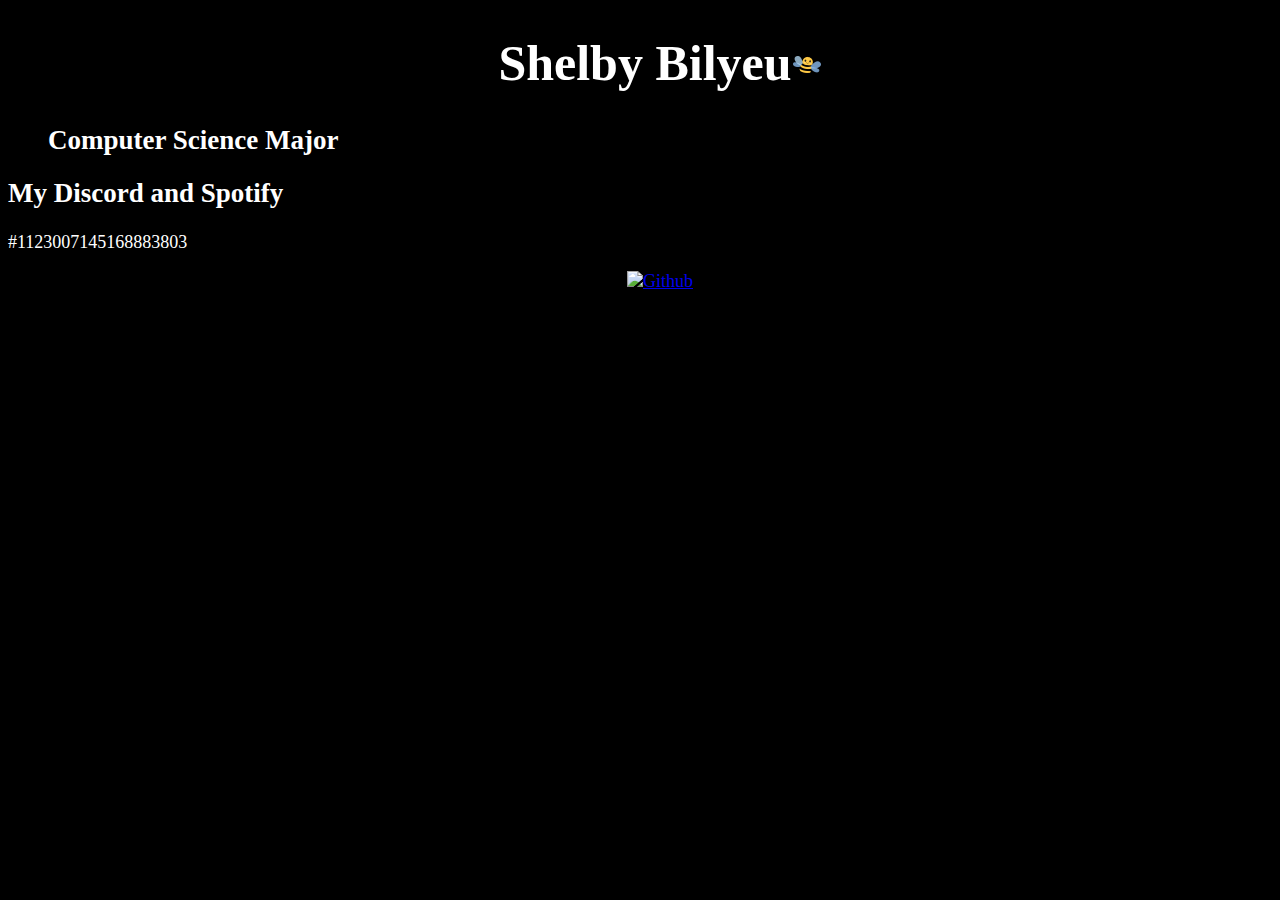
==== index.html @ e7c8129e "incomplete update" ====
<!DOCTYPE html>
<html lang="en">
<head>
    <title>Welcome to my portfolio Portfolio</title>
    <link rel="stylesheet" href="styles.css">
</head>
<body>
    <div class="container">

        <div class="header">
            <ul class="bee">
                <h1>Shelby Bilyeu<img src='bee.png'></h1>
                <h2>Computer Science Major</h2>
            </ul>
        </div>
        
        <div class="discord/spotify">
            <h2>My Discord and Spotify</h2>
            #1123007145168883803

        </div>


        <div>
            <ul class="social-links">
                <li><a href="https://github.com/Shelby-Bilyeu"><img src="github.png" alt="Github"></a></li>
            </ul>
        </div>
    </div>
</html>
---- styles.css ----
body {
    background-color: black;
    color: white;
    font-family: Open Sans;
    font-size: 18px;
}
h1{
    text-align: center;
    font-size: 50px;
}
.social-links {
    list-style-type: none;
    display: flex;
    justify-content: center;
  }
  
  .social-links li {
    margin: 0 10px; /* Adjust spacing between icons */
  }
  
  .social-links img {
    width: 30px; /* Adjust the size of the icons */
    height: auto;
  }
p{
    text-indent: 5%;
}

.bee img{
    width: 30px;
    height: auto;
}
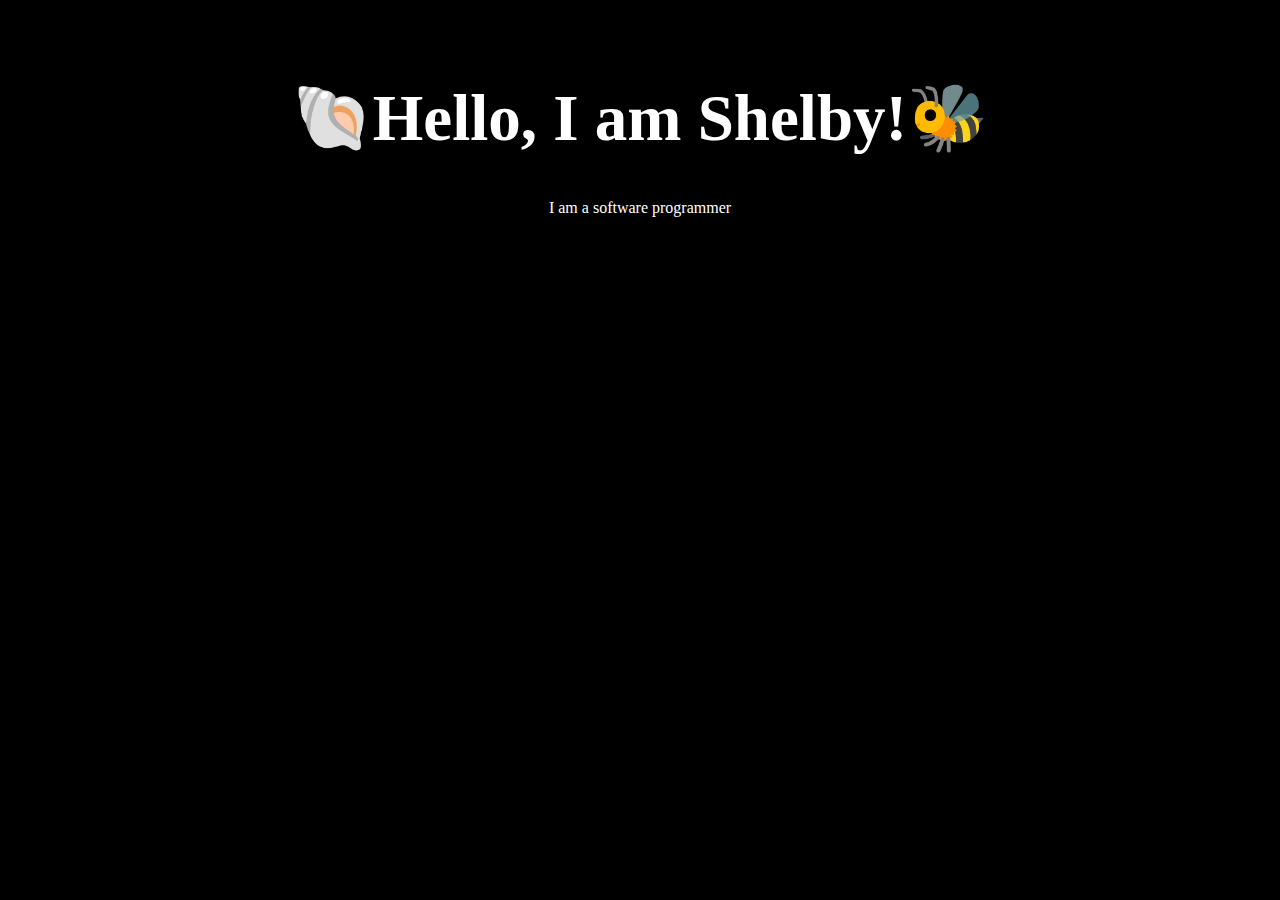
==== commit 30e8d6b6: "new idea web" ====
--- a/index.html
+++ b/index.html
@@ -1,30 +1,30 @@
 <!DOCTYPE html>
-<html lang="en">
+<html>
 <head>
-    <title>Welcome to my portfolio Portfolio</title>
+    <meta charset="UTF-8">
+    <title>Your Portfolio</title>
     <link rel="stylesheet" href="styles.css">
 </head>
 <body>
-    <div class="container">
+    <br>
+    <br>
 
-        <div class="header">
-            <ul class="bee">
-                <h1>Shelby Bilyeu<img src='bee.png'></h1>
-                <h2>Computer Science Major</h2>
-            </ul>
-        </div>
-        
-        <div class="discord/spotify">
-            <h2>My Discord and Spotify</h2>
-            #1123007145168883803
+    <!-- Navigation Menu
+    <nav>
+        <ul>
+            <li><a href="#about">About</a></li>
+            <li><a href="#skills">Skills</a></li>
+            <li><a href="#projects">Projects</a></li>
+            <li><a href="#experience">Experience</a></li>
+            <li><a href="#contact">Contact</a></li>
+        </ul>
+    </nav> -->
 
-        </div>
+    <!-- About Me Section -->
+    <section id="Intro">
+        <h1>🐚Hello, I am Shelby!🐝</h1>
+        <p class="center">I am a software programmer</p>
+    </section>
 
-
-        <div>
-            <ul class="social-links">
-                <li><a href="https://github.com/Shelby-Bilyeu"><img src="github.png" alt="Github"></a></li>
-            </ul>
-        </div>
-    </div>
-</html>+</body>
+</html>
--- a/styles.css
+++ b/styles.css
@@ -1,32 +1,20 @@
 body {
-    background-color: black;
-    color: white;
-    font-family: Open Sans;
-    font-size: 18px;
-}
-h1{
-    text-align: center;
-    font-size: 50px;
-}
-.social-links {
-    list-style-type: none;
-    display: flex;
-    justify-content: center;
-  }
-  
-  .social-links li {
-    margin: 0 10px; /* Adjust spacing between icons */
-  }
-  
-  .social-links img {
-    width: 30px; /* Adjust the size of the icons */
-    height: auto;
-  }
-p{
-    text-indent: 5%;
+  background-color: #000000;
+  color: #FFFFFF;
+  font-family: roboto;
+  margin: 0;
+  padding: 0;
 }
 
-.bee img{
-    width: 30px;
-    height: auto;
+/* Add additional CSS styles for specific elements here */
+h1{
+  font-size: 65px;
+  font-family: roboto;
+  text-align: center;
+
+}
+
+p.center{
+  text-align: center;
+  f
 }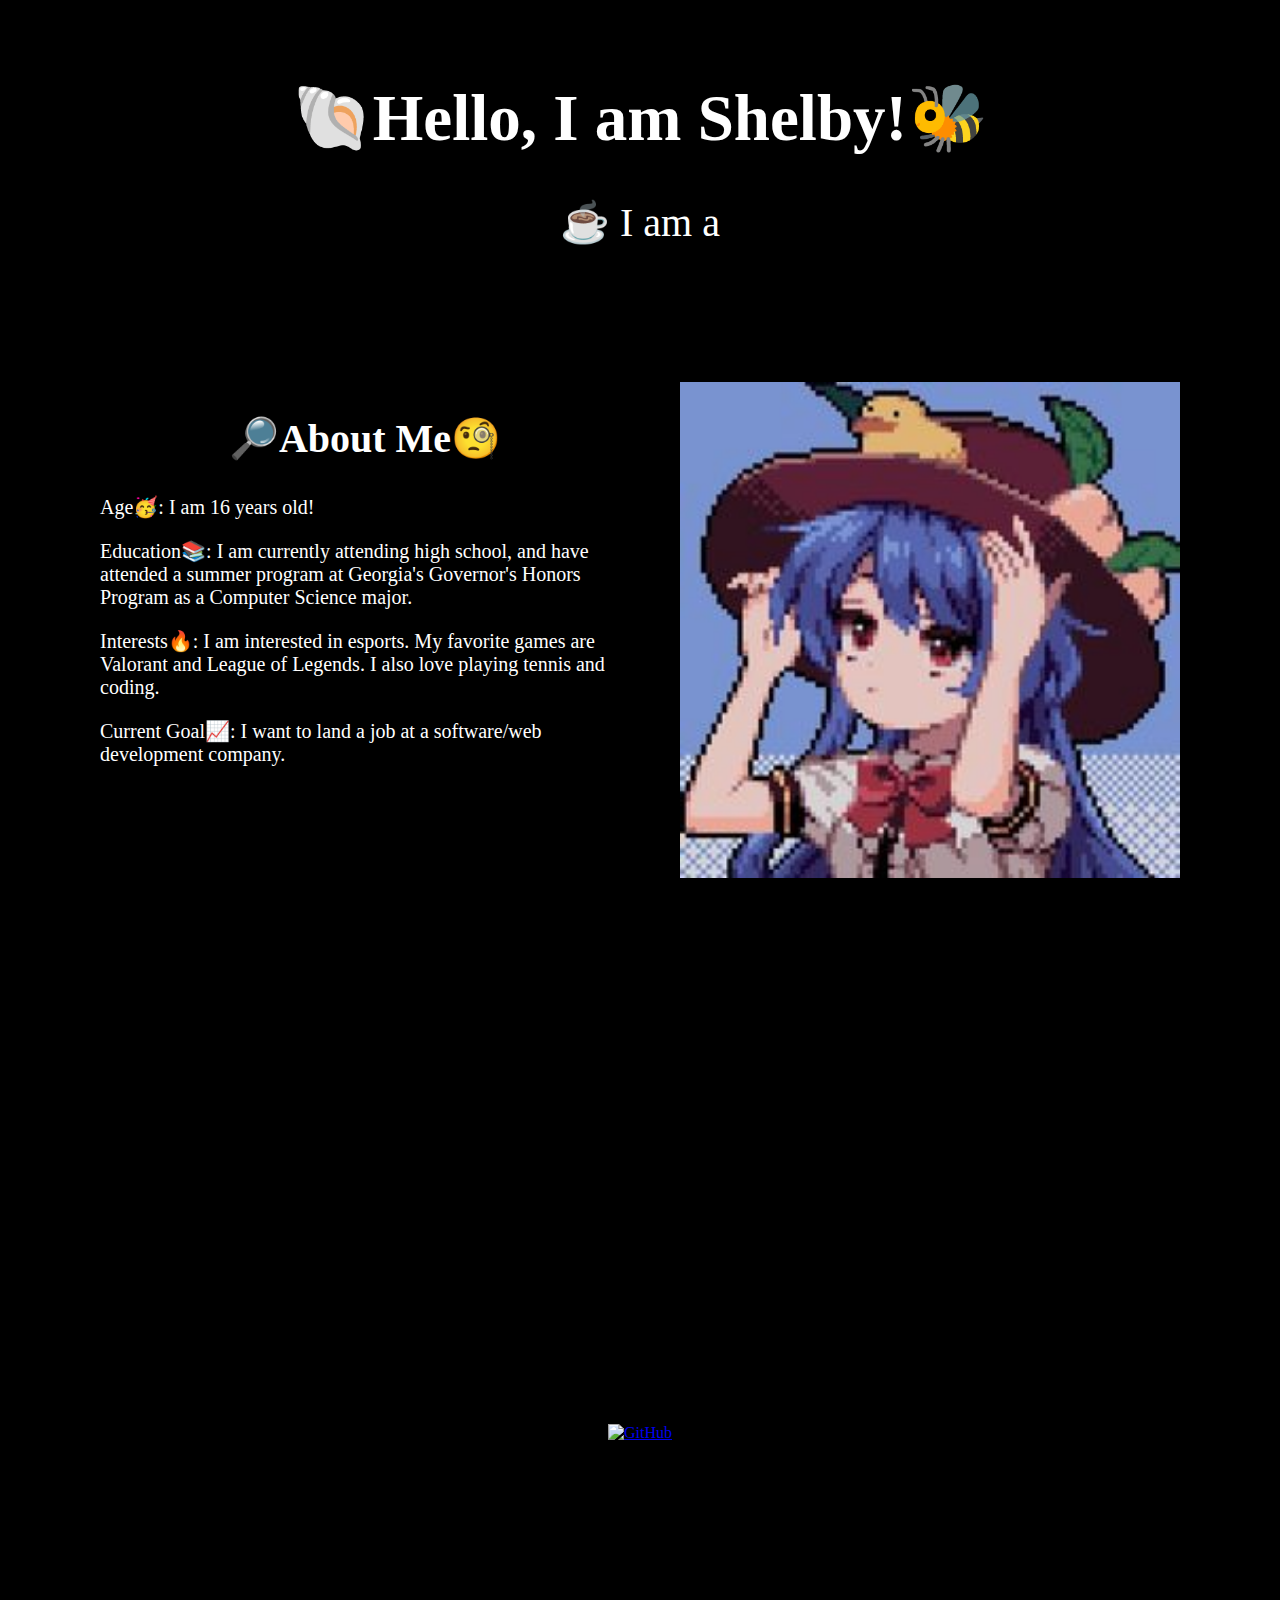
==== commit 7a9d91e0: "about me added" ====
--- a/index.html
+++ b/index.html
@@ -20,11 +20,43 @@
         </ul>
     </nav> -->
 
-    <!-- About Me Section -->
+      
+    <!-- Introduction -->
     <section id="Intro">
         <h1>🐚Hello, I am Shelby!🐝</h1>
-        <p class="center">I am a software programmer</p>
+        <div id="typing-animation">
+        </div>
     </section>
+    <script src="functions.js"></script>
+    <br>
+    <br>
 
+    <!-- About Me Section -->
+    <section class="About-Me">
+        <div class="content">
+          <div class="text">
+            <h2>🔎About Me🧐</h2>
+            <p>Age🥳: I am 16 years old!</p>
+            <p>Education📚: I am currently attending high school, and have attended a summer program at Georgia's Governor's Honors Program as a Computer Science major.</p>
+            <p>Interests🔥: I am interested in esports. My favorite games are Valorant and League of Legends. I also love playing tennis and coding.</p>
+            <p>Current Goal📈: I want to land a job at a software/web development company.</p>
+          </div>
+          <div class="photo">
+            <img src="photo.jpg" alt="photo">
+          </div>
+        </div>
+      </section>
+      
+
+
+    <!-- git hub logo at the bottom-->
+    <section class="github">
+        <div>
+          <a href="https://github.com/Shelby-Bilyeu">
+            <img src="github.png" alt="GitHub">
+          </a>
+        </div>
+      </section>
+      
 </body>
 </html>
--- a/styles.css
+++ b/styles.css
@@ -14,7 +14,54 @@
 
 }
 
-p.center{
+#typing-animation {
+  font-family: roboto;
+  font-size: 40px;
+  color: white;
   text-align: center;
-  f
-}+
+  /* Additional styles */
+}
+
+.github img{
+  justify-content: center; 
+  align-items: center;
+  width: 50px;
+  height: auto;
+}
+.github{
+  display: flex; 
+  justify-content: center; 
+  align-items: center; 
+  height: 100vh;
+}
+.About-Me {
+  padding: 100px;
+}
+.About-Me h2{
+  font-size: 40px;
+  font-family: roboto;
+  text-align: center;
+  color: white;
+}
+.About-Me .content {
+  display: flex;
+  justify-content: space-between;
+  align-items: flex-start;
+  font-size: 20px;
+  font-family: roboto;
+}
+
+.About-Me .text {
+  width: 600px;
+  overflow-wrap: break-word;
+}
+
+.About-Me .photo {
+  margin-left: 50px; /* Adjust the margin as needed */
+}
+
+.About-Me .photo img {
+  width: 500px;
+  height: auto;
+}
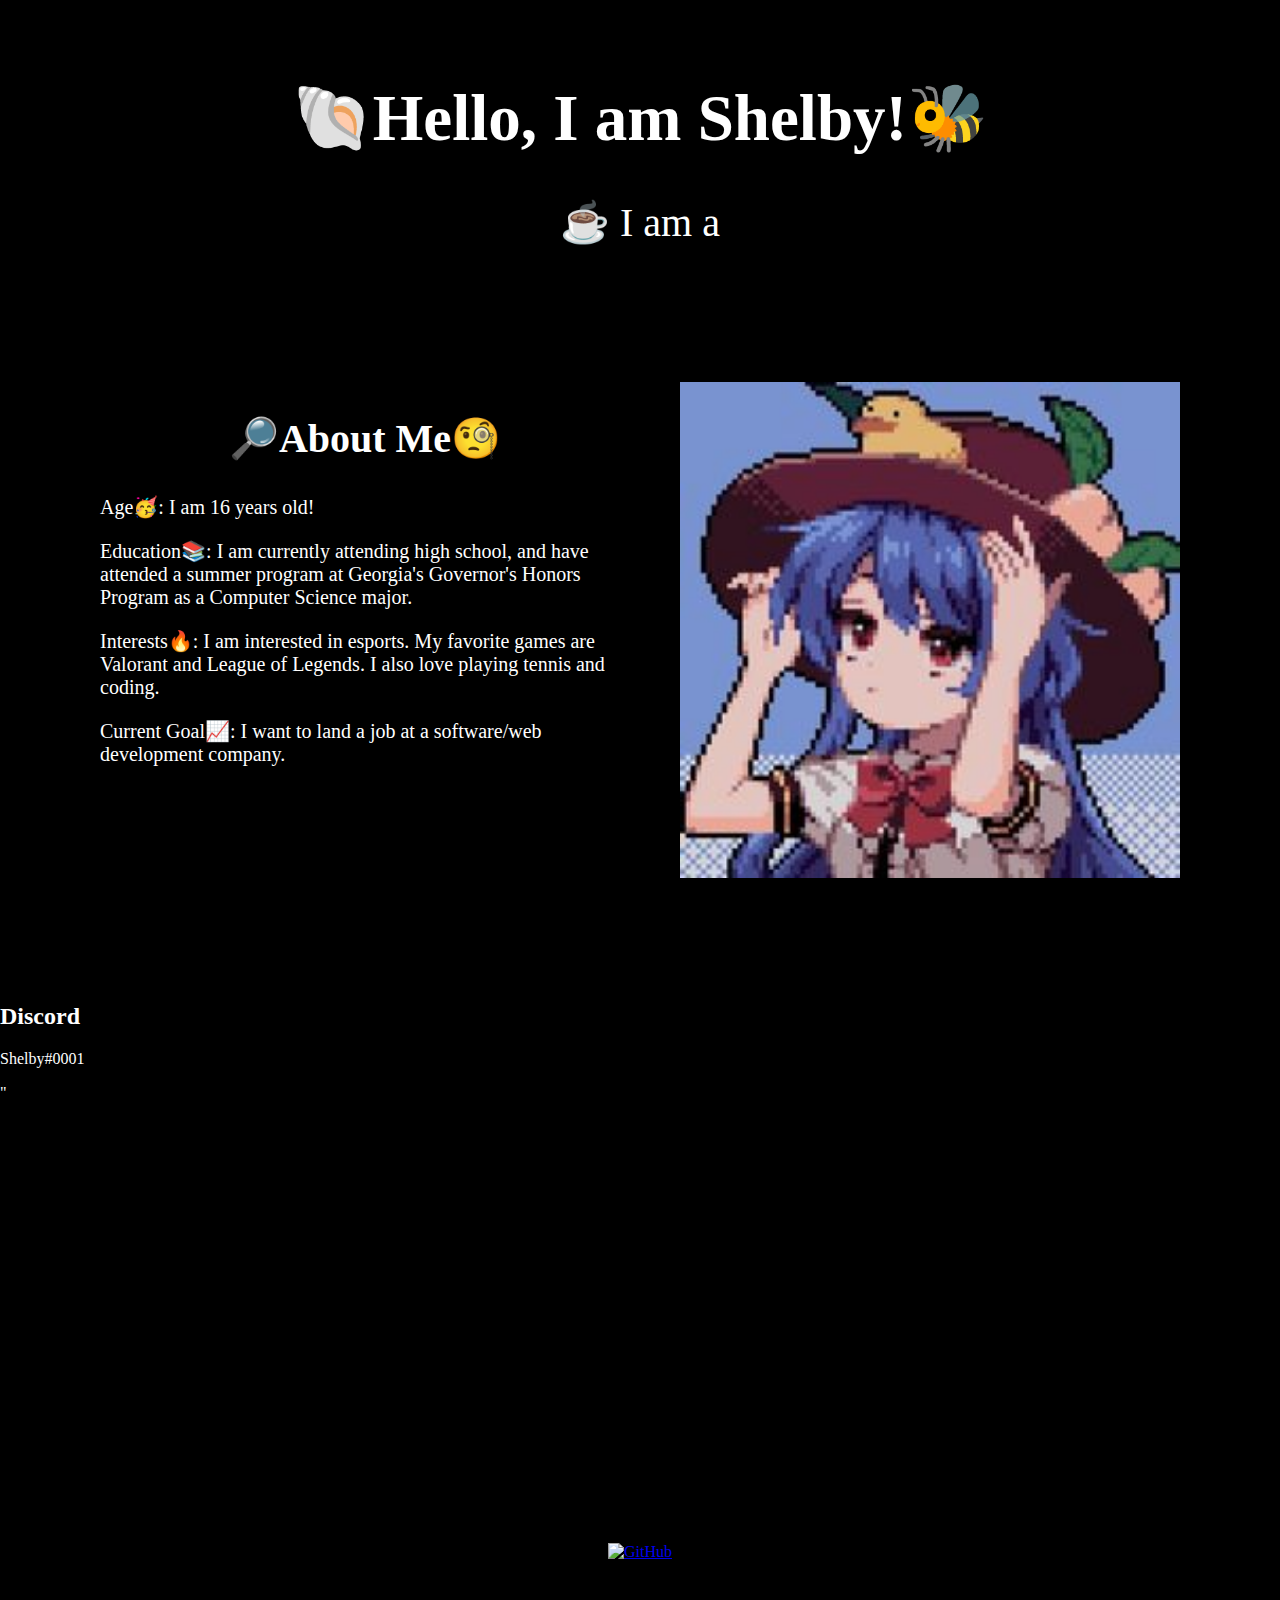
==== commit e1bea122: "contact started" ====
--- a/index.html
+++ b/index.html
@@ -2,24 +2,12 @@
 <html>
 <head>
     <meta charset="UTF-8">
-    <title>Your Portfolio</title>
+    <title>My Portfolio</title>
     <link rel="stylesheet" href="styles.css">
 </head>
 <body>
     <br>
     <br>
-
-    <!-- Navigation Menu
-    <nav>
-        <ul>
-            <li><a href="#about">About</a></li>
-            <li><a href="#skills">Skills</a></li>
-            <li><a href="#projects">Projects</a></li>
-            <li><a href="#experience">Experience</a></li>
-            <li><a href="#contact">Contact</a></li>
-        </ul>
-    </nav> -->
-
       
     <!-- Introduction -->
     <section id="Intro">
@@ -49,6 +37,16 @@
       
 
 
+    <!-- Contacts -->
+    <section class="Contacts">
+        <div class="content">
+            <div class="discord">
+                <h2>Discord</h2>
+                <p>Shelby#0001</p>
+            </div>"
+        </div>
+    </section>
+
     <!-- git hub logo at the bottom-->
     <section class="github">
         <div>
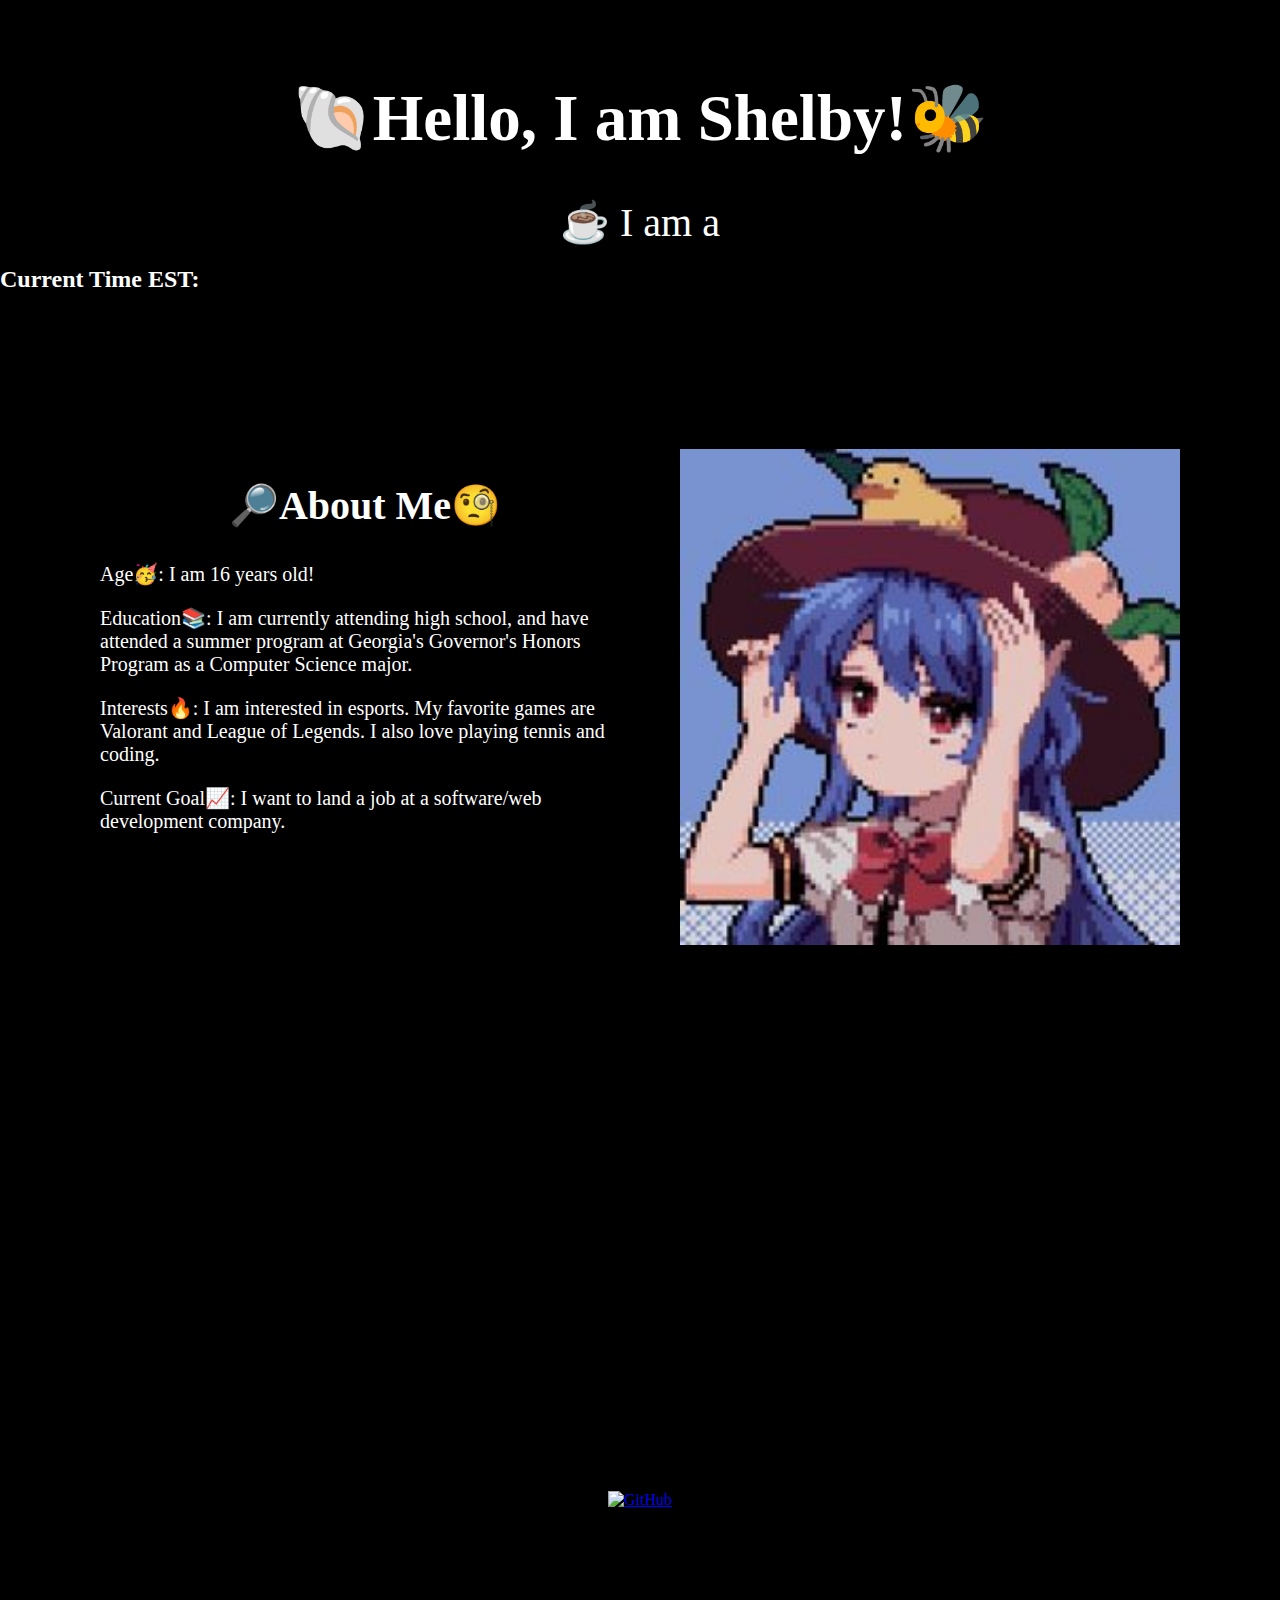
==== commit 1a33f9f7: "replaced the github link" ====
--- a/index.html
+++ b/index.html
@@ -11,11 +11,12 @@
       
     <!-- Introduction -->
     <section id="Intro">
-        <h1>🐚Hello, I am Shelby!🐝</h1>
-        <div id="typing-animation">
-        </div>
+          <h1>🐚Hello, I am Shelby!🐝</h1>
+          <div id="typing-animation">
+           </div>
+        <h2>Current Time EST:</h2>
+        <p id="est-time"></p>
     </section>
-    <script src="functions.js"></script>
     <br>
     <br>
 
@@ -34,27 +35,20 @@
           </div>
         </div>
       </section>
+
+    <!-- time section -->
+
       
 
-
-    <!-- Contacts -->
-    <section class="Contacts">
-        <div class="content">
-            <div class="discord">
-                <h2>Discord</h2>
-                <p>Shelby#0001</p>
-            </div>"
-        </div>
-    </section>
 
     <!-- git hub logo at the bottom-->
     <section class="github">
         <div>
-          <a href="https://github.com/Shelby-Bilyeu">
+          <a href="https://github.com/koara-kuma">
             <img src="github.png" alt="GitHub">
           </a>
         </div>
       </section>
-      
+      <script src="functions.js"></script>      
 </body>
 </html>
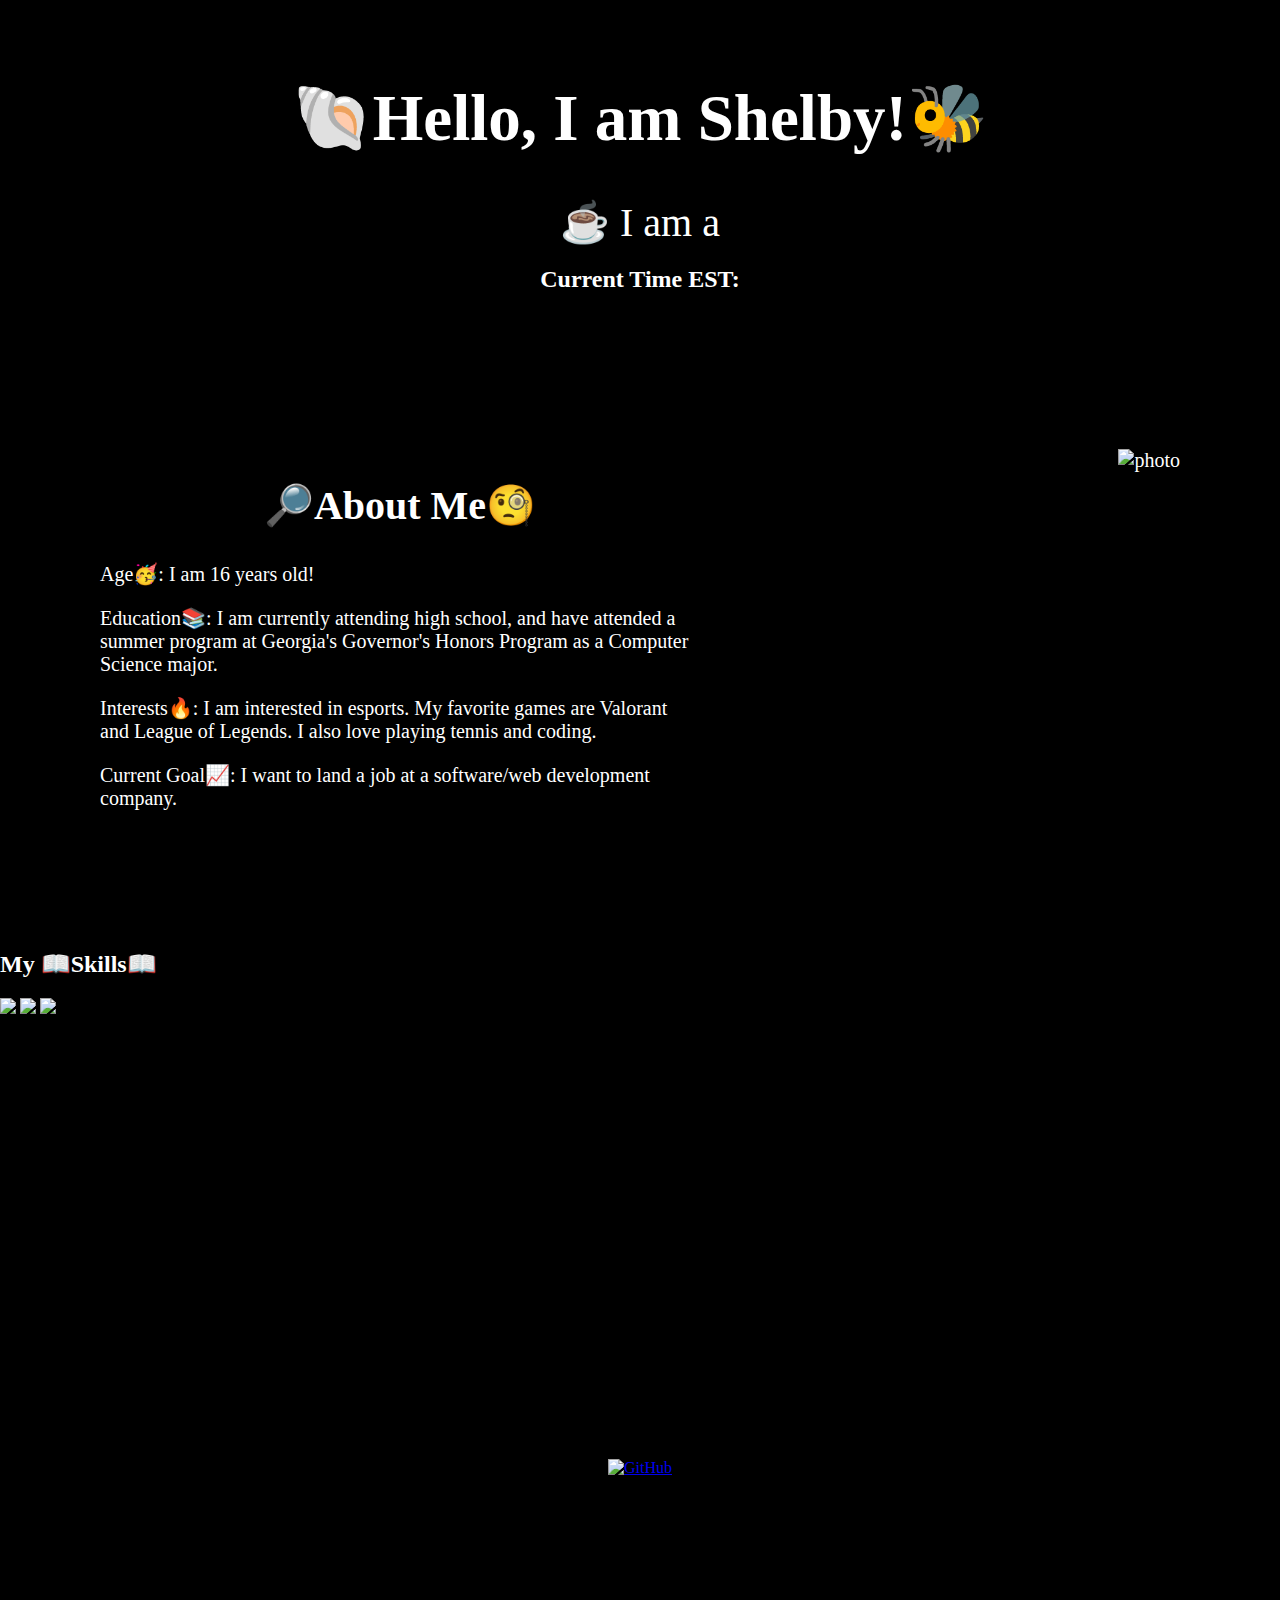
==== commit 403d05dd: "skills icon" ====
--- a/index.html
+++ b/index.html
@@ -14,8 +14,8 @@
           <h1>🐚Hello, I am Shelby!🐝</h1>
           <div id="typing-animation">
            </div>
-        <h2>Current Time EST:</h2>
-        <p id="est-time"></p>
+        <h2 style="text-align: center;";>Current Time EST:</h2>
+        <p style="text-align: center;" id="est-time"></p>
     </section>
     <br>
     <br>
@@ -31,12 +31,21 @@
             <p>Current Goal📈: I want to land a job at a software/web development company.</p>
           </div>
           <div class="photo">
-            <img src="photo.jpg" alt="photo">
+            <img src="photos/photo.jpg" alt="photo">
           </div>
         </div>
       </section>
 
-    <!-- time section -->
+    
+      <!-- Skills Section -->
+      <section class="languages">
+        <div class="language-content">
+          <h2> My 📖Skills📖</h2>
+          <a href="https://html.com/"><img src="https://dan.onl/_next/image?url=https%3A%2F%2Fskillicons.dev%2Ficons%3Ftheme%3Ddark%26i%3Dhtml&w=256&q=75", id="code-img"></a>
+          <a href="https://www.w3schools.com/css/"><img src="https://dan.onl/_next/image?url=https%3A%2F%2Fskillicons.dev%2Ficons%3Ftheme%3Ddark%26i%3Dcss&w=256&q=75", id="code-img"></a>
+          <a href="https://www.javascript.com/"><img src="https://dan.onl/_next/image?url=https%3A%2F%2Fskillicons.dev%2Ficons%3Ftheme%3Ddark%26i%3Djs&w=256&q=75", id="code-img"></a>
+        </div>
+      </section>
 
       
 
@@ -45,7 +54,7 @@
     <section class="github">
         <div>
           <a href="https://github.com/koara-kuma">
-            <img src="github.png" alt="GitHub">
+            <img src="photos/github.png" alt="GitHub">
           </a>
         </div>
       </section>
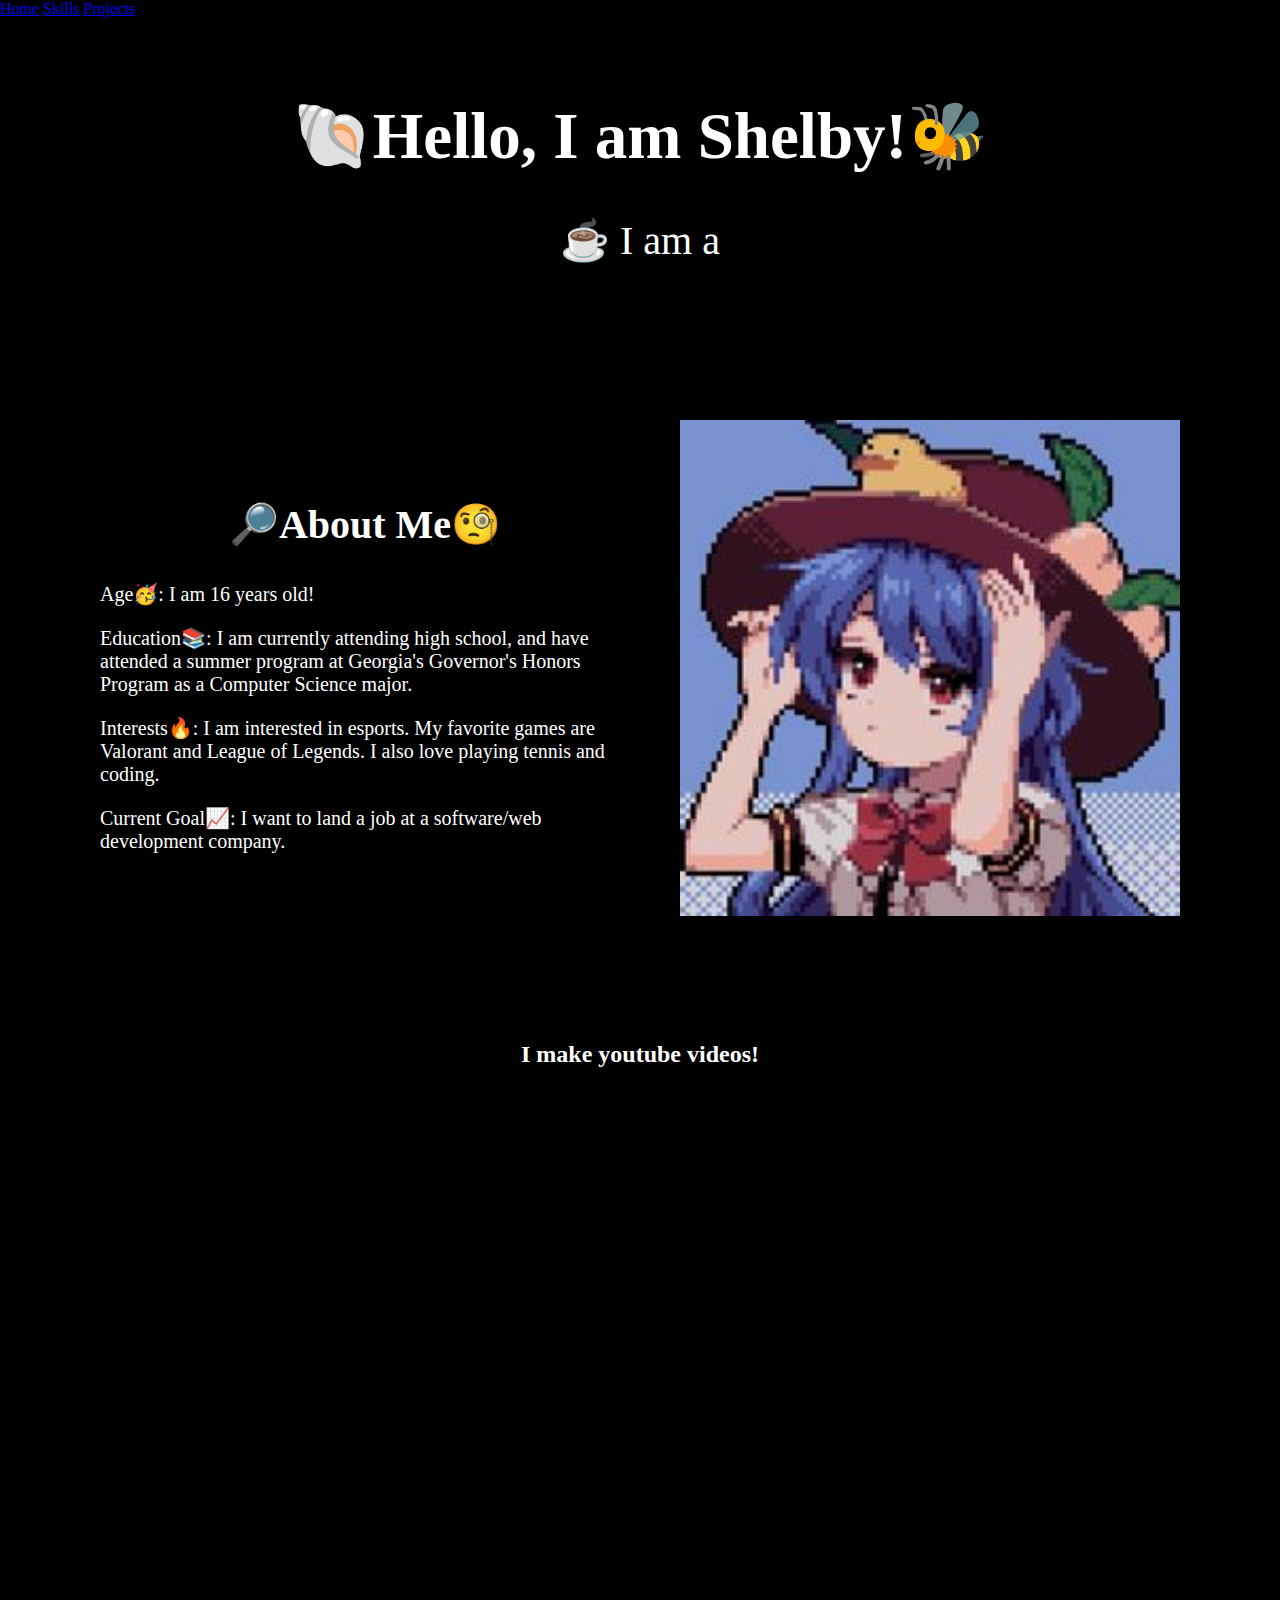
==== commit 27a033b6: "added a projecs section" ====
--- a/index.html
+++ b/index.html
@@ -1,63 +1,70 @@
-<!DOCTYPE html>
-<html>
-<head>
-    <meta charset="UTF-8">
-    <title>My Portfolio</title>
-    <link rel="stylesheet" href="styles.css">
-</head>
-<body>
-    <br>
-    <br>
-      
-    <!-- Introduction -->
-    <section id="Intro">
-          <h1>🐚Hello, I am Shelby!🐝</h1>
-          <div id="typing-animation">
-           </div>
-        <h2 style="text-align: center;";>Current Time EST:</h2>
-        <p style="text-align: center;" id="est-time"></p>
-    </section>
-    <br>
-    <br>
-
-    <!-- About Me Section -->
-    <section class="About-Me">
-        <div class="content">
-          <div class="text">
-            <h2>🔎About Me🧐</h2>
-            <p>Age🥳: I am 16 years old!</p>
-            <p>Education📚: I am currently attending high school, and have attended a summer program at Georgia's Governor's Honors Program as a Computer Science major.</p>
-            <p>Interests🔥: I am interested in esports. My favorite games are Valorant and League of Legends. I also love playing tennis and coding.</p>
-            <p>Current Goal📈: I want to land a job at a software/web development company.</p>
-          </div>
-          <div class="photo">
-            <img src="photos/photo.jpg" alt="photo">
-          </div>
-        </div>
-      </section>
-
-    
-      <!-- Skills Section -->
-      <section class="languages">
-        <div class="language-content">
-          <h2> My 📖Skills📖</h2>
-          <a href="https://html.com/"><img src="https://dan.onl/_next/image?url=https%3A%2F%2Fskillicons.dev%2Ficons%3Ftheme%3Ddark%26i%3Dhtml&w=256&q=75", id="code-img"></a>
-          <a href="https://www.w3schools.com/css/"><img src="https://dan.onl/_next/image?url=https%3A%2F%2Fskillicons.dev%2Ficons%3Ftheme%3Ddark%26i%3Dcss&w=256&q=75", id="code-img"></a>
-          <a href="https://www.javascript.com/"><img src="https://dan.onl/_next/image?url=https%3A%2F%2Fskillicons.dev%2Ficons%3Ftheme%3Ddark%26i%3Djs&w=256&q=75", id="code-img"></a>
-        </div>
-      </section>
-
-      
-
-
-    <!-- git hub logo at the bottom-->
-    <section class="github">
-        <div>
-          <a href="https://github.com/koara-kuma">
-            <img src="photos/github.png" alt="GitHub">
-          </a>
-        </div>
-      </section>
-      <script src="functions.js"></script>      
-</body>
-</html>
+<!DOCTYPE html>
+<html>
+<head>
+    <meta charset="UTF-8">
+    <title>My Portfolio</title>
+    <link rel="stylesheet" href="styles.css">
+</head>
+<body>
+      <section id="Button">
+        <div class="button-container">
+          <a href="index.html" class="button">Home</a>
+          <a href="skills.html" class="button">Skills</a>
+          <a href="projects.html" class="button">Projects</a>
+        </div>
+    </section>
+    <br>
+    <br>
+      
+    <!-- Introduction -->
+    <section id="Intro">
+          <h1>🐚Hello, I am Shelby!🐝</h1>
+          <div id="typing-animation">
+           </div>
+        <h2 style="text-align: center;" id="est-time"></h2>
+    </section>
+    <br>
+    <br>
+
+    <!-- About Me -->
+    <section class="About-Me">
+      <div class="content" style="display: flex; align-items: center;">
+        <div class="text">
+          <h2>🔎About Me🧐</h2>
+          <p>Age🥳: I am 16 years old!</p>
+          <p>Education📚: I am currently attending high school, and have attended a summer program at Georgia's Governor's Honors Program as a Computer Science major.</p>
+          <p>Interests🔥: I am interested in esports. My favorite games are Valorant and League of Legends. I also love playing tennis and coding.</p>
+          <p>Current Goal📈: I want to land a job at a software/web development company.</p>
+        </div>
+        <div class="photo">
+          <img src="photo.jpg" alt="photo">
+        </div>
+      </div>
+    </section>
+    
+
+    
+      <!-- Skills Section -->
+
+      </section>
+      <section>
+        <h2 style="text-align: center;">I make youtube videos!</h2>
+        <div class="skill-showcase">
+          <iframe width="1080" height="720" src="https://www.youtube.com/embed/SXNsvEnEOhs" title="YouTube video player" frameborder="0" allow="accelerometer; autoplay; clipboard-write; encrypted-media; gyroscope; picture-in-picture; web-share" allowfullscreen></iframe>
+        </div>
+      </section>
+      
+
+
+      <section class="github">
+        <div>
+            <a href="https://github.com/koara-kuma">
+            <img src="github.png" alt="GitHub">
+            </a>
+            <a href="https://www.youtube.com/@MiloCEO">
+            <img src="youtube.jpg" alt="YouTube">
+            </a>
+        </div>
+      <script src="functions.js"></script>      
+</body>
+</html>
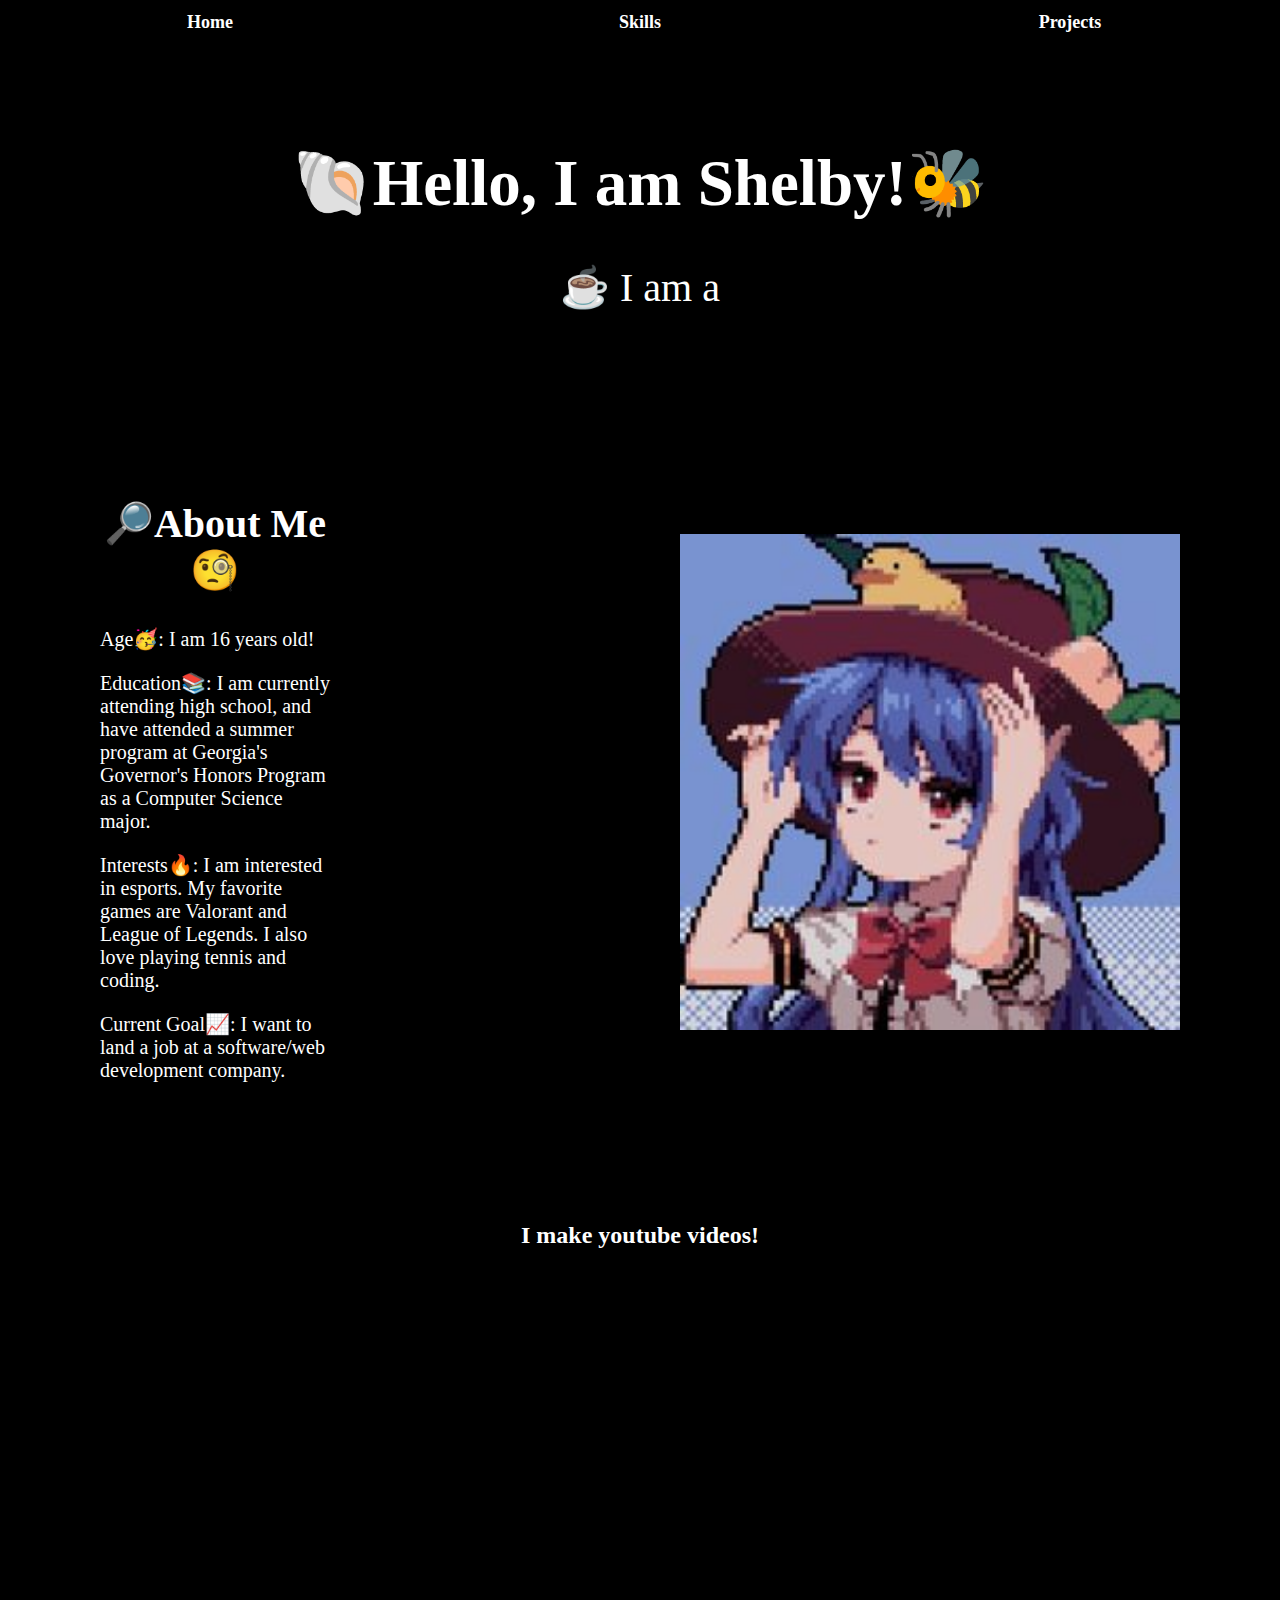
==== commit c1fdc0b9: "code clean up" ====
--- a/index.html
+++ b/index.html
@@ -37,7 +37,7 @@
           <p>Current Goal📈: I want to land a job at a software/web development company.</p>
         </div>
         <div class="photo">
-          <img src="photo.jpg" alt="photo">
+          <img src="images/photo.jpg" alt="photo">
         </div>
       </div>
     </section>
@@ -59,10 +59,10 @@
       <section class="github">
         <div>
             <a href="https://github.com/koara-kuma">
-            <img src="github.png" alt="GitHub">
+            <img src="images/github.png" alt="GitHub">
             </a>
             <a href="https://www.youtube.com/@MiloCEO">
-            <img src="youtube.jpg" alt="YouTube">
+            <img src="images/youtube.jpg" alt="YouTube">
             </a>
         </div>
       <script src="functions.js"></script>      
--- a/styles.css
+++ b/styles.css
@@ -1,67 +1,170 @@
-body {
-  background-color: #000000;
-  color: #FFFFFF;
-  font-family: roboto;
-  margin: 0;
-  padding: 0;
-}
-
-/* Add additional CSS styles for specific elements here */
-h1{
-  font-size: 65px;
-  font-family: roboto;
-  text-align: center;
-
-}
-
-#typing-animation {
-  font-family: roboto;
-  font-size: 40px;
-  color: white;
-  text-align: center;
-
-  /* Additional styles */
-}
-
-.github img{
-  justify-content: center; 
-  align-items: center;
-  width: 50px;
-  height: auto;
-}
-.github{
-  display: flex; 
-  justify-content: center; 
-  align-items: center; 
-  height: 100vh;
-}
-.About-Me {
-  padding: 100px;
-}
-.About-Me h2{
-  font-size: 40px;
-  font-family: roboto;
-  text-align: center;
-  color: white;
-}
-.About-Me .content {
-  display: flex;
-  justify-content: space-between;
-  align-items: flex-start;
-  font-size: 20px;
-  font-family: roboto;
-}
-
-.About-Me .text {
-  width: 600px;
-  overflow-wrap: break-word;
-}
-
-.About-Me .photo {
-  margin-left: 50px; /* Adjust the margin as needed */
-}
-
-.About-Me .photo img {
-  width: 500px;
-  height: auto;
-}
+body {
+  background-color: #000000;
+  color: #FFFFFF;
+  font-family: roboto;
+  margin: 0;
+  padding: 0;
+}
+
+/* Add additional CSS styles for specific elements here */
+h1{
+  font-size: 65px;
+  font-family: roboto;
+  text-align: center;
+
+}
+
+#typing-animation {
+  font-family: roboto;
+  font-size: 40px;
+  color: white;
+  text-align: center;
+
+  /* Additional styles */
+}
+
+.github img{
+  justify-content: center; 
+  align-items: center;
+  width: 50px;
+  height: auto;
+}
+.github{
+  display: flex; 
+  justify-content: center; 
+  align-items: center; 
+  height: 100vh;
+}
+.About-Me {
+  padding: 100px;
+}
+.About-Me h2{
+  font-size: 40px;
+  font-family: roboto;
+  text-align: center;
+  color: white;
+}
+.About-Me .content {
+  display: flex;
+  justify-content: space-between;
+  align-items: flex-start;
+  font-size: 20px;
+  font-family: roboto;
+}
+
+.About-Me .text {
+  width: 600px;
+  overflow-wrap: break-word;
+  padding-right: 350x; /* Adjust the margin as needed */
+}
+
+.About-Me .photo {
+  padding-left: 350px; /* Adjust the margin as needed */
+}
+
+.About-Me .photo img {
+  width: 500px;
+  height: auto;
+
+}
+
+.discord img{
+  width: 200px;
+  height: auto;
+}
+
+.image-button {
+  display: inline-flex;
+  align-items: center;
+  cursor: pointer;
+  text-decoration: none;
+  font-weight: bold;
+  background-color: black;
+  outline: none;
+}
+
+.image-button img {
+  background-color: black;
+  width: 100px;
+  height: 100px;
+  border-radius: 50%; /* Forces circular shape */
+  object-fit: cover; /* Ensures the image fills the circular shape */
+  outline: none; /* Removes the outline */
+}
+button{
+  background-color: black;
+  outline: none;
+  border: none;
+}
+
+.language-content{
+  padding-left: 100px;
+  padding-top: 20px;
+} 
+
+.language-content h2{
+  text-align: center;
+  font-size: 40px;
+  font-family: roboto;
+  padding-bottom: 20px;
+  color: white;
+}
+.skill-pics img{
+  justify-content: space-between;
+  width: 100px;
+  height: auto;
+  margin-right: 10px;
+}
+.skill-pics{
+  display: flex;
+  justify-content: center;
+  align-items: center;
+}
+.skill-showcase{
+  display: flex;
+  justify-content: center;
+  align-items: center;
+  padding-top: 20px;
+}
+
+.button-container {
+  display: flex;
+}
+
+.button {
+  flex: 1;
+  display: inline-block;
+  padding: 12px 20px;
+  font-size: 18px;
+  font-weight: bold;
+  text-align: center;
+  text-decoration: none;
+  background-color: black;
+  color: #FFFFFF;
+  border-radius: 4px;
+  transition: background-color 0.3s ease;
+  margin-right: 10px;
+}
+
+.button:last-child {
+  margin-right: 0;
+}
+
+.button:hover {
+  background-color: black;
+}
+
+.button-container{
+  margin-bottom: 20px;
+}
+
+.image-container {
+  display: flex;
+}
+
+.line-image {
+  width: 400px;
+  max-height: 200px;
+  justify-content: space-between;
+  justify-content: center;
+}
